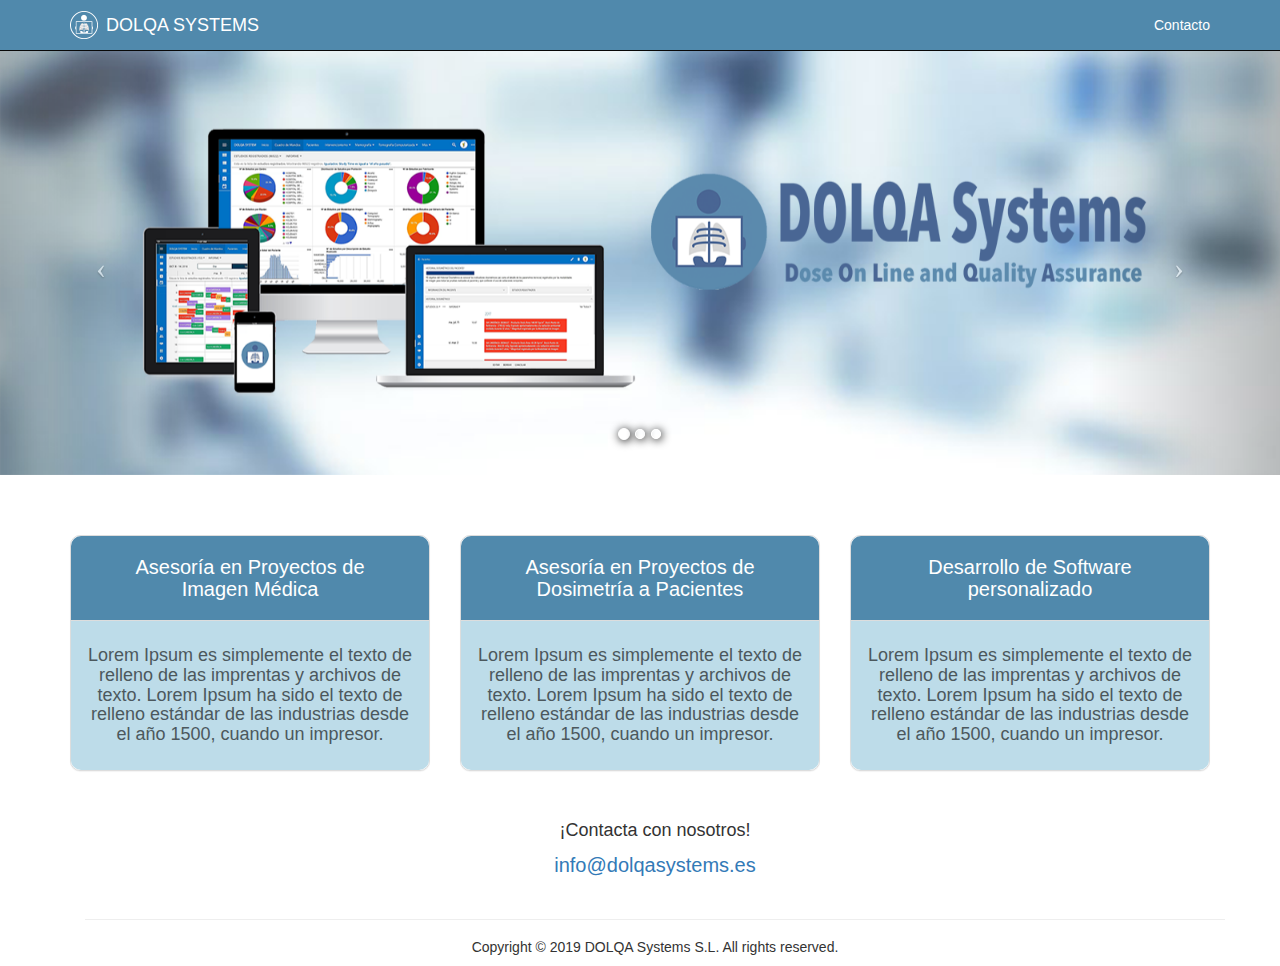
==== index.html @ 0b9d1506 "- First version of the web" ====
<!DOCTYPE html>
<html lang="es">
<head>
  <title>Dose On Line and Quality Assurance</title>
  <meta charset="utf-8">
  <meta name="viewport" content="width=device-width, initial-scale=1">
  <link rel="stylesheet" href="https://maxcdn.bootstrapcdn.com/bootstrap/3.3.7/css/bootstrap.min.css">
  <script src="https://ajax.googleapis.com/ajax/libs/jquery/3.1.1/jquery.min.js"></script>
  <script src="https://maxcdn.bootstrapcdn.com/bootstrap/3.3.7/js/bootstrap.min.js"></script>


  <!--Las referencias para los tipos de letra-->
  <link href="https://fonts.googleapis.com/css?family=Oswald:700|Patua+One|Roboto+Condensed:700" rel="stylesheet">
  <link href="https://maxcdn.bootstrapcdn.com/font-awesome/4.7.0/css/font-awesome.min.css" rel="stylesheet">

  <link rel="stylesheet" type="text/css" href="css/navbar.css">
  <link rel="stylesheet" type="text/css" href="css/social.css">
  <link rel="stylesheet" type="text/css" href="css/carousel.css">
  <link rel="stylesheet" type="text/css" href="css/travels.css">
  <link rel="stylesheet" type="text/css" href="css/buttons.css">

</head>

<body>
  <!-- Menu de la web -->
  <nav class="navbar navbar-inverse navbar-fixed-top" role="navigation">
      <div class="container">
          <!-- Brand and toggle get grouped for better mobile display -->
          <div class="navbar-header">
              <button type="button" class="navbar-toggle" data-toggle="collapse" data-target="#bs-example-navbar-collapse-1">
                  <span class="sr-only">Toggle navigation</span>
                  <span class="icon-bar"></span>
                  <span class="icon-bar"></span>
                  <span class="icon-bar"></span>
              </button>
              <a href="#" class="pull-left"><img src="images/xray_white2.png" style="width:50%"></a>
              <a class="navbar-brand animation" href="index.html">DOLQA SYSTEMS</a>
          </div>
          <!-- Collect the nav links, forms, and other content for toggling -->
          <div class="collapse navbar-collapse" id="bs-example-navbar-collapse-1">
              <ul class="nav navbar-nav navbar-right">
                  <!--<li class="dropdown">
                      <a href="#" class="dropdown-toggle animation navbar-button" data-toggle="dropdown">Programas<b class="caret"></b></a>
                      <ul class="dropdown-menu">
                          <li>
                              <a href="station1.html">Nombre del programa</a>
                          </li>
                      </ul>
                  </li>
                  <li>
                      <a class="animation navbar-button" href="about.html">Nosotros</a>
                  </li>-->
                  <li>
                      <a class="animation navbar-button" href="contact.html">Contacto</a>
                  </li>
              </ul>
          </div>
          <!-- /.navbar-collapse -->
      </div>
      <!-- /.container -->
  </nav>
  <!-- Fin del menu de la web -->


<!-- Header Carousel -->
    <header id="myCarousel" class="carousel slide">
        <!-- Indicators -->
        <ol class="carousel-indicators">
            <li data-target="#myCarousel" data-slide-to="0" class="active carrousel-ind"></li>
            <li data-target="#myCarousel" data-slide-to="1"></li>
            <li data-target="#myCarousel" data-slide-to="2"></li>
        </ol>

        <!-- Wrapper for slides -->
        <div class="carousel-inner">
            <div class="item active">
                <div class="fill" style="background-image:url('images/background-sin-capa4.png');"></div>
                <div class="carousel-caption">
                    <!--<h1 class="carousel-text">#SOMOSLANIEVE</h1>-->
                </div>
            </div>
            <div class="item">
                <div class="fill" style="background-image:url('images/background-sin-capa6.png');"></div>
                <div class="carousel-caption">
                    <!--<h3 class="carousel-text-2">¡LOS MEJORES VIAJES DE ESQUÍ!</h3>-->
                </div>
            </div>
            <div class="item">
                <div class="fill" style="background-image:url('images/background-sin-capa4.png');"></div>
                <div class="carousel-caption">
                    <!--<h3 class="carousel-text-2">¡AL MEJOR PRECIO!</h3>-->
                </div>
            </div>
        </div>

        <!-- Controls -->
        <a class="left carousel-control" href="#myCarousel" data-slide="prev">
            <span class="icon-prev"></span>
        </a>
        <a class="right carousel-control" href="#myCarousel" data-slide="next">
            <span class="icon-next"></span>
        </a>
    </header>

<!--CARTELES-->
<!-- Page Content -->
<div class="container">
    <!-- Marketing Icons Section -->
    <div class="row">
      <br><br><br>
        <div class="col-md-4">
            <div class="panel panel-default">
                <div class="panel-heading">
                	<h4 class="texto-titulo">Asesoría en Proyectos de<br>Imagen Médica</h4>
                  <!--<img class="index-image" src="images/logo_formigal.png">-->
                </div>
                <div class="panel-body">
                    <h4 class="texto-desc">Lorem Ipsum es simplemente el texto de relleno de las imprentas y archivos de texto. Lorem Ipsum ha sido el texto de relleno estándar de las industrias desde el año 1500, cuando un impresor.</h4>
                </div>
            </div>
        </div>
        <div class="col-md-4">
            <div class="panel panel-default">
                <div class="panel-heading">
                	<h4 class="texto-titulo">Asesoría en Proyectos de<br>Dosimetría a Pacientes</h4>
                  <!--<img class="index-image" src="images/logo_sierra_nevada.jpg">-->
                </div>
                <div class="panel-body">
                  <h4 class="texto-desc">Lorem Ipsum es simplemente el texto de relleno de las imprentas y archivos de texto. Lorem Ipsum ha sido el texto de relleno estándar de las industrias desde el año 1500, cuando un impresor.</h4>
                </div>
            </div>
        </div>
        <div class="col-md-4">
            <div class="panel panel-default">
                <div class="panel-heading">
                	<h4 class="texto-titulo">Desarrollo de Software<br>personalizado</h4>
                  <!--<img class="index-image" src="images/logo_baqueira.jpg">-->
                </div>
                <div class="panel-body">
                  <h4 class="texto-desc">Lorem Ipsum es simplemente el texto de relleno de las imprentas y archivos de texto. Lorem Ipsum ha sido el texto de relleno estándar de las industrias desde el año 1500, cuando un impresor.</h4>
                </div>
            </div>
        </div>
    </div>
<!--FIN VIAJES-->

<br>

<div class="container text-center">
  <h4>¡Contacta con nosotros!</h4>
  <a class="auto-generated-link" data-auto-recognition="true" style="font-size: 20px; data-content="info@dolqasystems.es" href="mailto:info@dolqasystems.es" data-type="mail">info@dolqasystems.es</a>
</div>
<br>

<div class="container text-center">
  <hr>
  <h5>Copyright © 2019 DOLQA Systems S.L. All rights reserved.</h5>
</div>

<!-- Script to Activate the Carousel -->
<script>
$('.carousel').carousel({
    interval: 5000 //changes the speed
})
</script>

</body>

</html>
---- css/navbar.css ----
/**************************************************/
/* Bootstrap CSS                                  */
/**************************************************/
/* Large desktops and laptops */
@media (min-width: 1200px) {
  .pull-left {
    padding: 9px 0px 0 0;
    margin-right: -20px; /*Con esto reduzco el margen y junto la nieve con el titulo*/
  }
}

/* Landscape tablets and medium desktops */
@media (min-width: 992px) and (max-width: 1199px) {

  /*Para que el logo del menu no se quede arriba o pegado al texto*/
  .pull-left {
    padding: 9px 0px 10px 0px;
    margin-right: -20px; /*Con esto reduzco el margen y junto la nieve con el titulo*/
  }
}

/* Portrait tablets and small desktops */
@media (min-width: 768px) and (max-width: 991px) {

  /*Para que el logo del menu no se quede arriba o pegado al texto*/
  .pull-left {
    padding: 9px 0px 10px 0px;
    margin-right: -20px; /*Con esto reduzco el margen y junto la nieve con el titulo*/
  }
}

/* Landscape phones and portrait tablets */
@media (max-width: 767px) {

  /*Para que el logo del menu no se quede arriba o pegado al texto*/
  .pull-left {
    padding: 10px 0px 10px 20px;
    margin-right: -30px; /*Con esto reduzco el margen y junto la nieve con el titulo*/
  }
}

/* Portrait phones and smaller */
@media (max-width: 480px) {

  /*Para que el logo del menu no se quede arriba o pegado al texto*/
  .pull-left {
    padding: 10px 0px 10px 20px;
    margin-right: -30px; /*Con esto reduzco el margen y junto la nieve con el titulo*/
  }
}

body {
    padding-top: 50px; /* Required padding for .navbar-fixed-top. Remove if using .navbar-static-top. Change if height of navigation changes. */
}

.navbar-fixed-top {
  background-color: #5089AC;
}

.navbar-inverse {
  background-color: #5089AC !important;
}

.navbar-brand {
  color: #FFF !important;
}

.animation {
  color: #FFF !important;
}

.nav > li > a:before{
  content: "";
  position: absolute;
  width: 100%;
  height: 2px;
  bottom: 0;
  left: 0;
  background-color: #FFF;
  visibility: hidden;
  -webkit-transform: scaleX(0);
  transform: scaleX(0);
  -webkit-transition: all 0.3s ease-in-out 0s;
  transition: all 0.3s ease-in-out 0s;
}

.nav > li > a:hover:before{
  visibility: visible;
  -webkit-transform: scaleX(1);
  transform: scaleX(1);
}

.navbar-brand:before{
  content: "";
  position: absolute;
  width: 100%;
  height: 2px;
  bottom: 0;
  left: 0;
  background-color: #FFF;
  visibility: hidden;
  -webkit-transform: scaleX(0);
  transform: scaleX(0);
  -webkit-transition: all 0.3s ease-in-out 0s;
  transition: all 0.3s ease-in-out 0s;
}

.navbar-brand:hover:before{
  visibility: visible;
  -webkit-transform: scaleX(1);
  transform: scaleX(1);
}
---- css/social.css ----
.btn-default {
  width: 150px;
}

.btn-twitter {
  background-color: #1DA1F2;
}

.btn-instagram {
  background-color: #DC3682;
}

.btn-facebook {
  background-color: #3B5898;
}

.btn-youtube {
  background-color: #DB2724;
}

.network-name {
  color: white;
}

.fa {
  color: white;
}

.twitter-header {
  border-top-left-radius: 5px;
  border-top-right-radius: 5px;
  color: white;
  background-color: #1DA1F2;
}

.instagram-header {
  border-top-left-radius: 5px;
  border-top-right-radius: 5px;
  color: white;
  background-color: #DC3682;
}

.facebook-header {
  border-top-left-radius: 5px;
  border-top-right-radius: 5px;
  color: white;
  background-color: #3B5898;
}

.youtube-header {
  border-top-left-radius: 5px;
  border-top-right-radius: 5px;
  color: white;
  background-color: #DB2724;
}

.btn {
    display: block;
    margin: 0 auto;
}
---- css/carousel.css ----
html, body {
    height: 100%;
}

body {
    padding-top: 50px; /* Required padding for .navbar-fixed-top. Remove if using .navbar-static-top. Change if height of navigation changes. */
}

.img-portfolio {
    margin-bottom: 30px;
}

.img-hover:hover {
    opacity: 0.8;
}

/* Home Page Carousel */

header.carousel {
    height: 50%;
}

header.carousel .item,
header.carousel .item.active,
header.carousel .carousel-inner {
    height: 100%;
}

header.carousel .fill {
    width: 100%;
    height: 100%;
    background-position: center;
    background-size: cover;
}

/* Footer Styles */

footer {
    margin: 50px 0;
}

/* Responsive Styles */

@media(max-width:991px) {
    .customer-img,
    .img-related {
        margin-bottom: 30px;
    }
}

@media(max-width:767px) {
    .img-portfolio {
        margin-bottom: 15px;
    }

    header.carousel .carousel {
        height: 70%;
    }
}

/*Para cambiar cosas relacionadas con el texto del carrousel*/
.carousel-text {
  color: white;
  text-shadow: 2px 2px 7px #000;
  /*border: 0.2px solid black;*/
}

/*Para cambiar cosas relacionadas con los puntos del carrousel*/
.carousel-indicators li,.carousel-indicators .active{
  /*border: 0.2px solid black;*/
  box-shadow: 1px 1px 10px #000;
}
---- css/travels.css ----
.panel-heading {
  background-color: #5089AC !important;
  color: white !important;
  text-align: center;
  border-top-left-radius: 10px;
  border-top-right-radius: 10px;
}

.panel-body {
  background-color: #BDDCE9 !important;
  color: #4C585D !important;
  border-bottom-left-radius: 10px;
  border-bottom-right-radius: 10px;
}

.index-image {
  width: 100%;
  height: auto;
}

.texto-titulo {
  text-align: center !important;
  font-size: 20px;
  font-weight: 350;
}

.texto-desc {
  text-align: center !important;
  font-weight: 300;
}

.panel-default {
  border-radius: 10px;
}

.texto-rojo {
  color: red;
  text-align: center;
}

.texto-naranja {
  color: #FF7514;
  text-align: center;
}

.texto-verde {
  color: green;
  text-align: center;
}

/*********************Para el boton de info y reservas**********************/
.btn_travels {
  background: #3498db;
  background-image: -webkit-linear-gradient(top, #3498db, #2980b9);
  background-image: -moz-linear-gradient(top, #3498db, #2980b9);
  background-image: -ms-linear-gradient(top, #3498db, #2980b9);
  background-image: -o-linear-gradient(top, #3498db, #2980b9);
  background-image: linear-gradient(to bottom, #3498db, #2980b9);
  -webkit-border-radius: 20;
  -moz-border-radius: 20;
  border-radius: 12px;
  font-family: Arial;
  color: #ffffff;
  font-size: 14px;
  padding: 6px 0px 6px 0px;
  margin-left: 90px;
  margin-right: 90px;
  text-decoration: none;
}

.btn_travels:hover {
  background: #3cb0fd;
  background-image: -webkit-linear-gradient(top, #3cb0fd, #3498db);
  background-image: -moz-linear-gradient(top, #3cb0fd, #3498db);
  background-image: -ms-linear-gradient(top, #3cb0fd, #3498db);
  background-image: -o-linear-gradient(top, #3cb0fd, #3498db);
  background-image: linear-gradient(to bottom, #3cb0fd, #3498db);
  color: #505050;
  text-decoration: none;
}
/*********************Fin del boton de info y reservas**********************/

/**************************************************/
/* Bootstrap CSS                                  */
/**************************************************/

/* Landscape tablets and medium desktops */
@media (min-width: 992px) and (max-width: 1199px) {
  .btn_travels {
    font-size: 70%;
  }
}
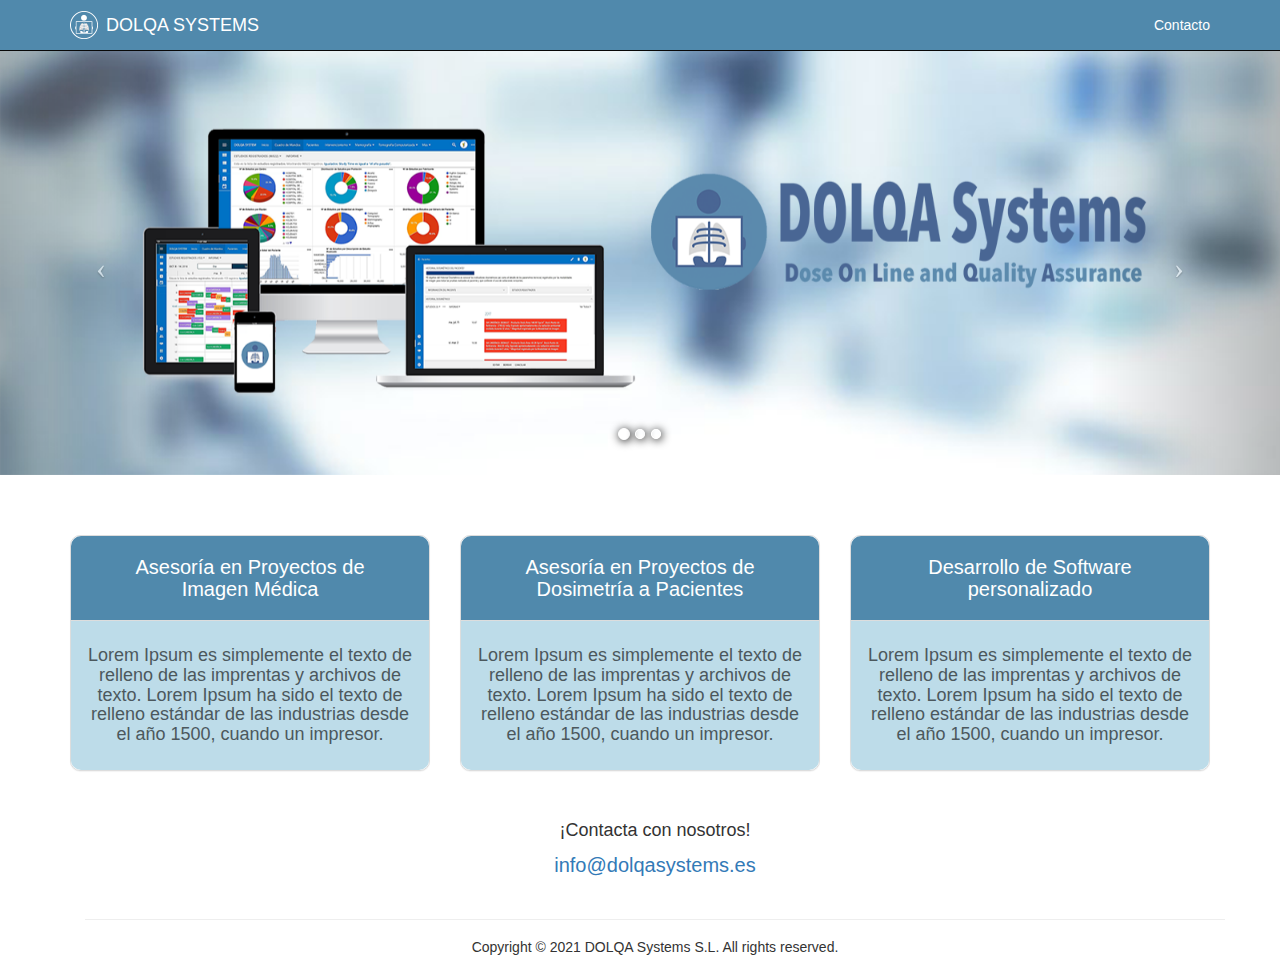
==== commit a2164ccc: "Update index.html" ====
--- a/index.html
+++ b/index.html
@@ -154,7 +154,7 @@
 
 <div class="container text-center">
   <hr>
-  <h5>Copyright © 2019 DOLQA Systems S.L. All rights reserved.</h5>
+  <h5>Copyright © 2021 DOLQA Systems S.L. All rights reserved.</h5>
 </div>
 
 <!-- Script to Activate the Carousel -->
